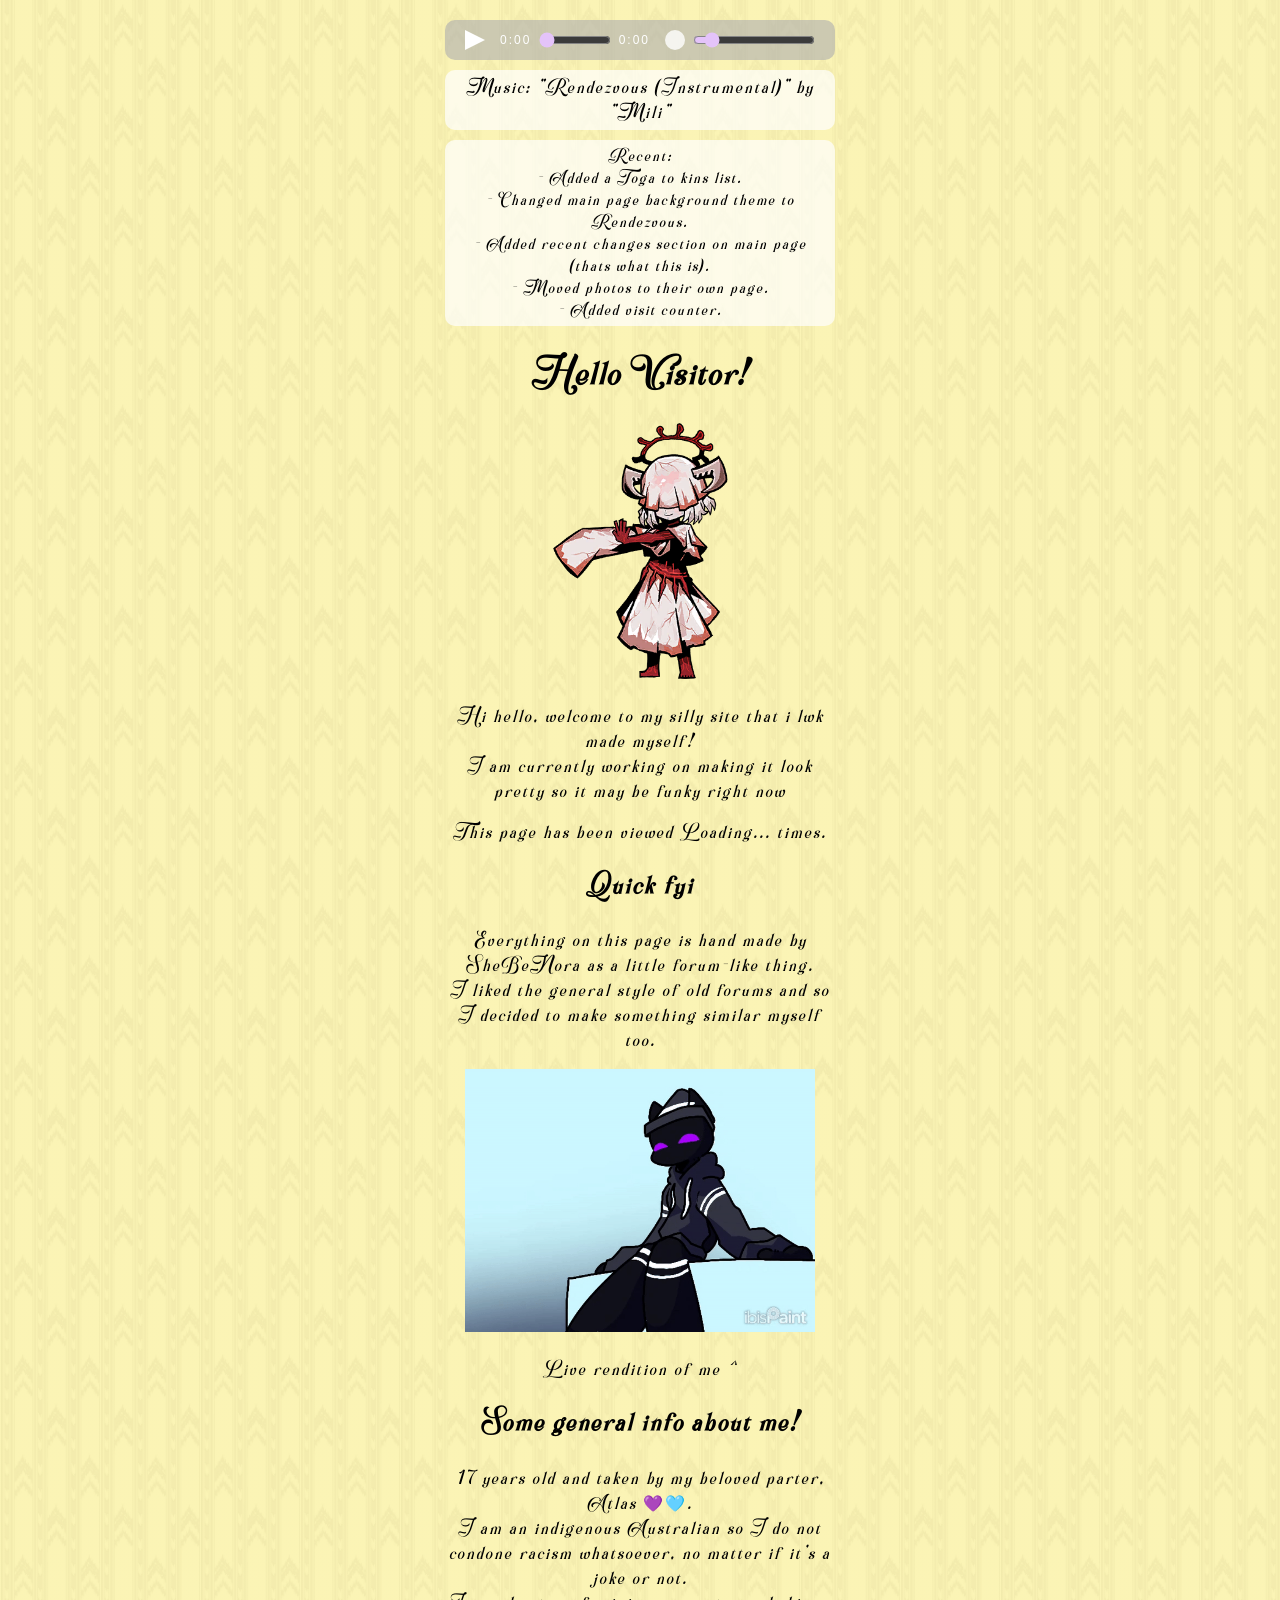
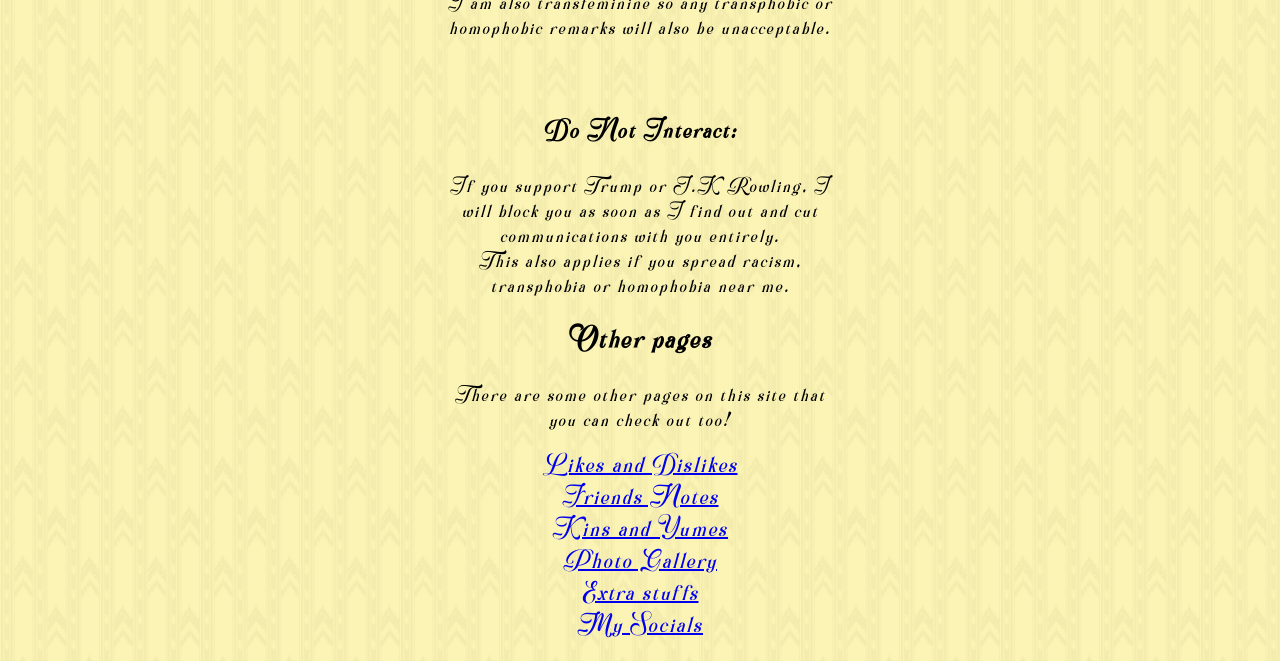
==== index.html @ e21239d8 "Updated Gallery" ====
<!DOCTYPE html>
<html lang="en">
<head>
  <meta charset="UTF-8">
  <meta name="viewport" content="width=device-width, initial-scale=1.0">
  <title>Noras website thing</title>
  <link rel="stylesheet" href="style.css">
  <link rel="icon" type="image/png" sizes="180x180" href="images/favicons/apple-touch-icon.png">
  <link rel="icon" type="image/png" sizes="32x32" href="images/favicons/favicon-32x32.png">
  <link rel="icon" type="image/png" sizes="16x16" href="images/favicons/favicon-16x16.png">
  <link rel="manifest" href="images/favicons/site.webmanifest">
</head>
<body class="Backrooms">
  <main>
    <section>
      <div class="audio-player">
        <audio id="audio" src="sounds/Rendezvous (Instrumental).wav" autoplay></audio>
        <button id="play-pause" class="play-btn" aria-label="Play"></button>
        <div class="timeline-container">
          <span id="current-time">0:00</span>
          <input type="range" id="seek-slider" max="100" value="0">
          <span id="duration">0:00</span>
        </div>
        <div class="volume-container">
          <button id="mute-toggle" class="volume-btn" aria-label="Mute"></button>
          <input type="range" id="volume-slider" max="100" value="10">
        </div>
      </div>
      <p class="lightbg">Music: "Rendezvous (Instrumental)" by "Mili"</p>
      <p class="lightbg" style="font-size: 14px;">Recent:<br>
        - Added a Toga to kins list.<br>
        - Changed main page background theme to Rendezvous.<br>
        - Added recent changes section on main page (thats what this is).<br>
        - Moved photos to their own page.<br>
        - Added visit counter.</p>
      <h1>Hello Visitor!</h1>
      <img src="images/Pwie.png" alt="Pwie limbus company classic" class="pwie">
      <p>Hi hello, welcome to my silly site that i lwk made myself!<br>
        I am currently working on making it look pretty so it may be funky right now</p>
        <p>This page has been viewed <span id="visits">?</span> times.</p>
        <script>
          const COUNTER_URL = "https://jolly-silence-51b9.hamstawellsworth.workers.dev";
          const visitsEl = document.getElementById("visits");
          const isLocal = location.protocol === "file:" ||
            ["localhost", "127.0.0.1", "[::1]"].includes(location.hostname);

          (async () => {
            if (isLocal) {
              visitsEl.textContent = "nil";
              return;
            }

            visitsEl.textContent = "Loading...";
            try {
              const counted = sessionStorage.getItem("counted");
              const res = await fetch(COUNTER_URL, { method: counted ? "GET" : "POST" });
              const data = await res.json();
              visitsEl.textContent = data.value;
              sessionStorage.setItem("counted", "1");
            } catch (e) {
              visitsEl.textContent = "Loading...";
            }
          })();
        </script>
    </section>
    <section>
      <h3>Quick fyi</h3>
      <p>Everything on this page is hand made by SheBeNora as a little forum-like thing.<br>
        I liked the general style of old forums and so I decided to make something similar myself too.</p>
      <img src="images/astral_legswing.gif" alt="astral legswing" class="astral">
      <p>Live rendition of me ^</p>
    </section>
    <section>
      <h3>Some general info about me!</h3>
      <p>17 years old and taken by my beloved parter, Atlas 💜🩵.<br>
        I am an indigenous Australian so I do not condone racism whatsoever, no matter if it's a joke or not.<br>
        I am also transfeminine so any transphobic or homophobic remarks will also be unacceptable.</p>
      <br>
      <h4>Do Not Interact:</h4>
      <p>If you support Trump or J.K Rowling, I will block you as soon as I find out and cut communications with you entirely.<br>
        This also applies if you spread racism, transphobia or homophobia near me.</p>
    </section>
    <section>
      <h3>Other pages</h3>
      <p>There are some other pages on this site that you can check out too!</p>
      <a href="LikesDislikes/index.html">Likes and Dislikes</a><br>
      <a href="FriendsNotes/index.html">Friends Notes</a><br>
      <a href="KinsAndYumes/index.html">Kins and Yumes</a><br>
      <a href="Photos/index.html">Photo Gallery</a><br>
      <a href="Extras/index.html">Extra stuffs</a><br>
      <a href="Socials/index.html">My Socials</a>
    </section>
  </main>
  <script src="index.js" defer></script>
</body>
</html>
---- style.css ----
:root {
  --bg-opacity: 0.7;
  --bg2-opacity: 0.05;
  --bg3-opacity: 0.3;
}

*, *::before, *::after {
  box-sizing: border-box;
}

/*-Main Body-*/

main {
  max-width: 430px;
  margin: auto auto;
  padding: 20px;
  box-sizing: border-box;
}

body {
  position: relative;
  margin: 0;
  min-height: 100vh;
  letter-spacing: 2px;
  text-align: center;
  font-family: "Roffelia", cursive;
  font-size: 20px;
  background-color: white;
}

p {
  font-size: 16px;
}

/*-Fonts-*/

@font-face {
  font-family: "Roffelia";
  src: url("fonts/Roffelia.otf") format("opentype");
  font-weight: normal;
  font-style: normal;
  font-display: swap;
}

@font-face {
  font-family: "Typewriter";
  src: url("fonts/MonospaceTypewriter.ttf") format("truetype");
  font-weight: normal;
  font-style: normal;
  font-display: swap;
}

@font-face {
  font-family: "BLKCHCRY";
  src: url("fonts/BLKCHCRY.TTF") format("truetype");
  font-weight: normal;
  font-style: normal;
  font-display: swap;
}

/*-Background Styles-*/

.Backrooms {
  position: relative;
  top: 0;
  left: 0;
  width: 100%;
  height: 100%;
  z-index: -1;
  background-image:
    linear-gradient(rgb(255 255 255 / calc(1 - var(--bg-opacity))), rgb(255 255 255 / calc(1 - var(--bg-opacity)))),
    url("images/backr_a.webp");
  background-size: auto, 200px;
  background-repeat: repeat;
}

.Sign {
  position: relative;
  top: 0;
  left: 0;
  height: 100%;
  z-index: -1;
  background-image: url("images/CameraPhotos/DSCF9731.png");
  background-size: cover;
  background-repeat: no-repeat;
  background-position: center;
}

.Carpet {
  position: relative;
  top: 0;
  left: 0;
  height: 100%;
  z-index: -1;
  background-image:
    linear-gradient(rgb(255 255 255 / calc(1 - var(--bg-opacity))), rgb(255 255 255 / calc(1 - var(--bg-opacity)))),
    url("images/Carpet.jpg");
  background-size: auto, 200px;
  background-repeat: repeat;
}

.RedDarkroom {
  position: relative;
  top: 0;
  left: 0;
  height: 100%;
  z-index: -1;
  background-image: url("images/story_darkroom_red.png");
  background-size: cover;
  background-repeat: no-repeat;
  background-position: center;
}

.RedBlueOutside {
  position: relative;
  top: 0;
  left: 0;
  height: 100%;
  z-index: -1;
  background-image: url("images/story_fathoms_backstreet_s_v1.png");
  background-size: cover;
  background-repeat: no-repeat;
  background-position: center;
}

.TreeMoon {
  position: relative;
  top: 0;
  left: 0;
  height: 100%;
  z-index: -1;
  background-image: url("images/CameraPhotos/DSCF9712.jpg");
  background-size: cover;
  background-repeat: no-repeat;
  background-position: center;
}

.Weirdcore {
  position: relative;
  top: 0;
  left: 0;
  height: 100%;
  z-index: -1;
  background-image: url("images/WhyDidYouLeave.jpg");
  background-size: cover;
  background-repeat: no-repeat;
  background-position: center;
}

/*-Audio Styles-*/

.audio-player {
  display: flex;
  flex-wrap: wrap;
  align-items: center;
  justify-content: center;
  gap: 10px 15px;
  box-sizing: border-box;
  width: 100%;
  max-width: 100%;
  margin: 0 auto;
  background: #afafaf9c;
  color: #fff;
  padding: 10px 20px;
  border-radius: 10px;
  font-family: sans-serif;
}

button {
  background: none;
  border: none;
  cursor: pointer;
  position: relative;
  padding: 0;
  margin: 0;
}

.play-btn {
  width: 20px;
  height: 20px;
  border-style: solid;
  box-sizing: border-box;
  border-width: 10px 0 10px 20px;
  border-color: transparent transparent transparent #fff;
}

.play-btn.pause {
  border-style: double;
  border-width: 0 0 0 20px;
}

.timeline-container,
.volume-container {
  display: flex;
  align-items: center;
  gap: 8px;
  font-size: 12px;
  flex: 1 1 140px;
  min-width: 0;
}

.timeline-container input[type="range"],
.volume-container input[type="range"] {
  flex: 1;
  min-width: 0;
  width: 100%;
  margin: 0;
}

input[type="range"] {
  cursor: pointer;
  accent-color: #e4c3fa6e;
}

.volume-btn {
  width: 20px;
  height: 20px;
  border-radius: 50%;
  background: #fff;
  opacity: 0.8;
}
.volume-btn.muted { opacity: 0.3; }


/*-Body Class Styles-*/

.astral {
  width:350px;
  max-width: 100%;
  height: auto;
}

.pwie {
  width: 175px;
  max-width: 100%;
  height: auto;
}

.photo {
  width: 99%;
  max-width: 100%;
  height: auto;
}

.photo-container {
  position: relative;
  text-align: left;
  max-width: 100%;
}

.photo-caption {
  position: absolute;
  bottom: 0;
  left: 0;
  color: white;
  background-color: rgb(0, 0, 0);
  padding: 5px;
  font-size: 10px;
  font-family: "Typewriter", monospace;
}

.scroll-container {
  position: relative;
  left: 0;
  width: 100%;
  border-radius: 10px;
  overflow-x: hidden;
  overflow-y: auto;
  scrollbar-width: thin;
  scrollbar-color: rgba(0, 0, 0, 0.5);
}

.deco {
  position: absolute;
  z-index: -1;
  pointer-events: none;
  width: 400px;
  max-width: 100%;
  height: auto;
  transform: translateX(-50%);
  opacity: var(--bg2-opacity);
}

.JsonLike {
  font-family: "Typewriter", monospace;
  text-indent: 20px;
  font-size: 16px;
}

.oc {
  margin-bottom: 10px;
  margin-top: 10px;
  padding-top: 5px;
  padding-bottom: 5px;
  position: relative;
  top: 0;
  left: 0;
  width: 100%;
  height: 100%;
  background-color: rgba(55, 55, 55, var(--bg-opacity));
  border-radius: 10px;
}

.oc-container {
  position: relative;
  width: 100%;
  max-width: 400px;
  margin-bottom: 5px;
  margin-top: 10px;
}

.oc-image {
  width: 100%;
  height: auto;
  display: block;
}

.darkbg {
  margin-bottom: 10px;
  margin-top: 10px;
  padding-top: 5px;
  padding-bottom: 5px;
  padding-left: 10px;
  padding-right: 10px;
  position: relative;
  top: 0;
  left: center;
  width: 100%;
  height: 100%;
  background-color: rgba(55, 55, 55, var(--bg-opacity));
  border-radius: 10px;
}

.lightbg {
  margin-bottom: 10px;
  margin-top: 10px;
  padding-top: 5px;
  padding-bottom: 5px;
  padding-left: 10px;
  padding-right: 10px;
  position: relative;
  top: 0;
  left: center;
  width: 100%;
  height: 100%;
  background-color: rgba(255, 255, 255, var(--bg-opacity));
  border-radius: 10px;
}

.kinsyumes {
  font-family: "BLKCHCRY", sans-serif;
  font-size: 22px;
  font-weight: bold;
}
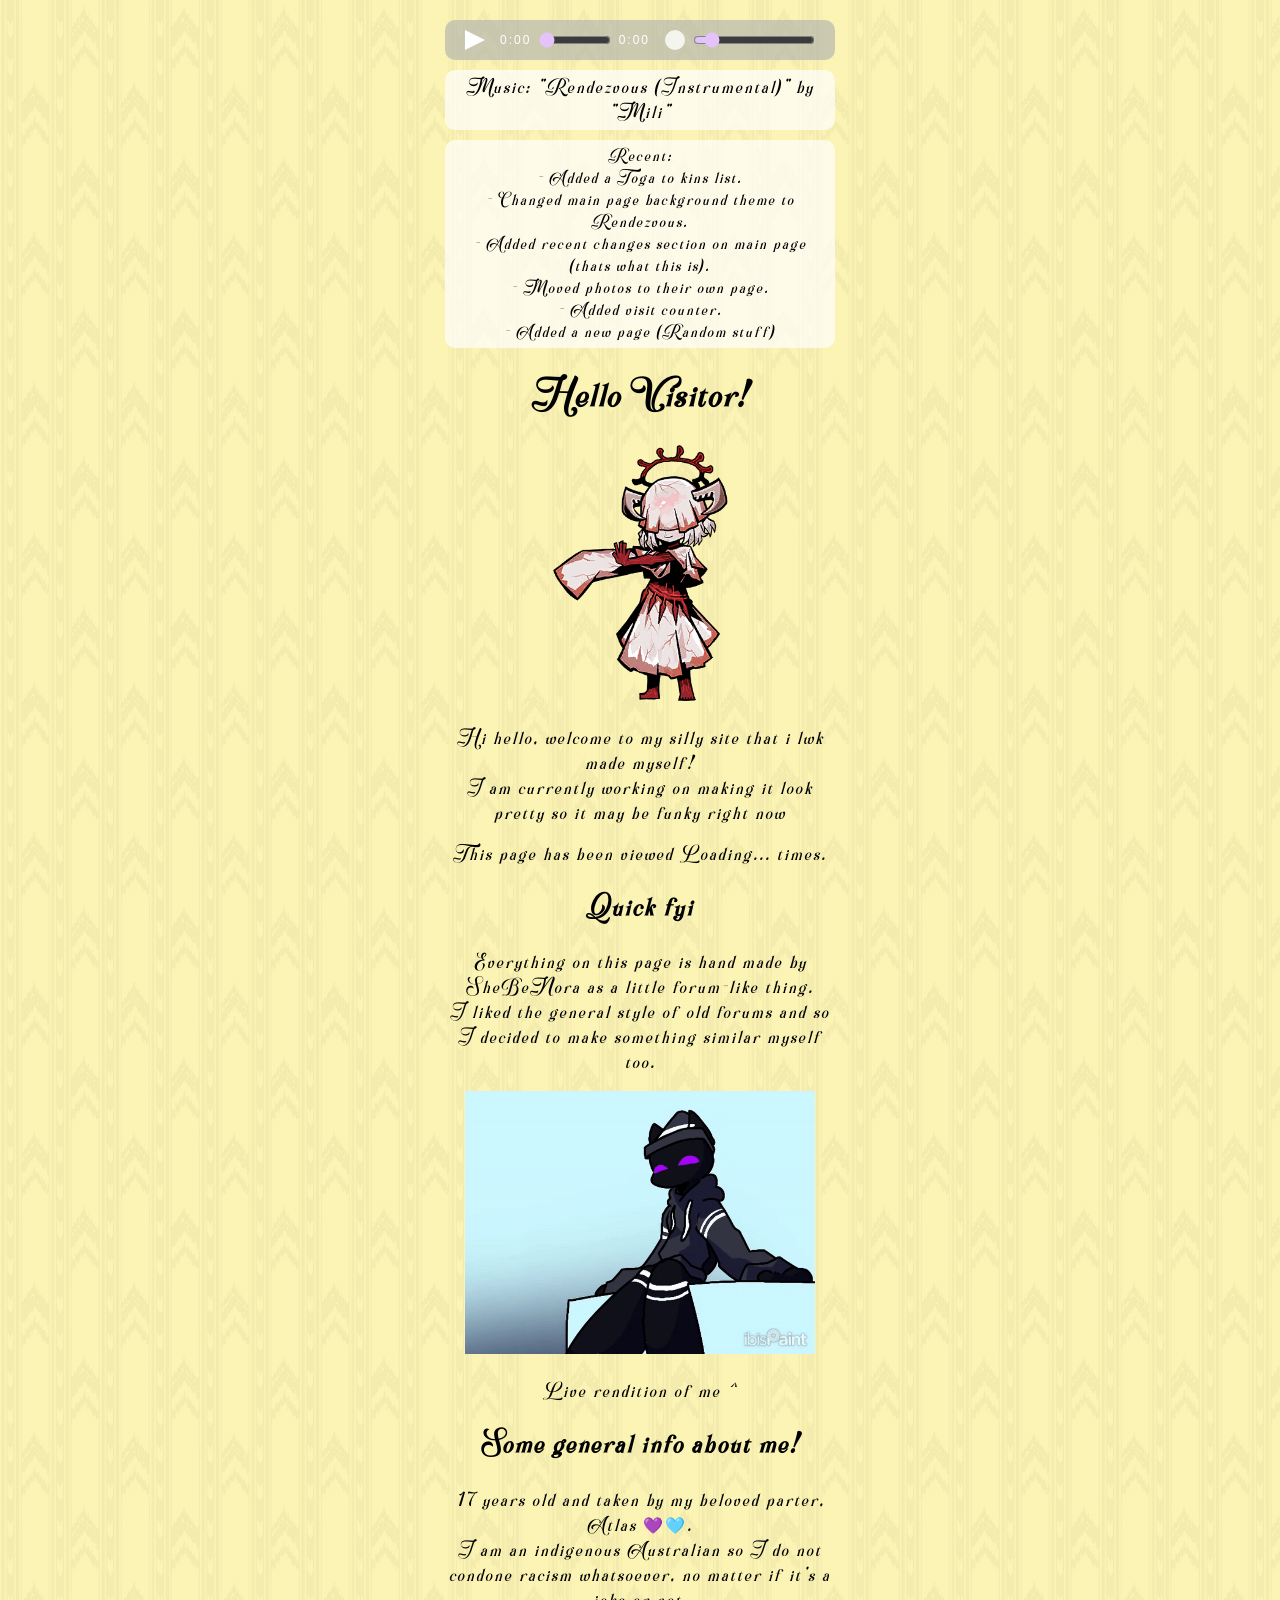
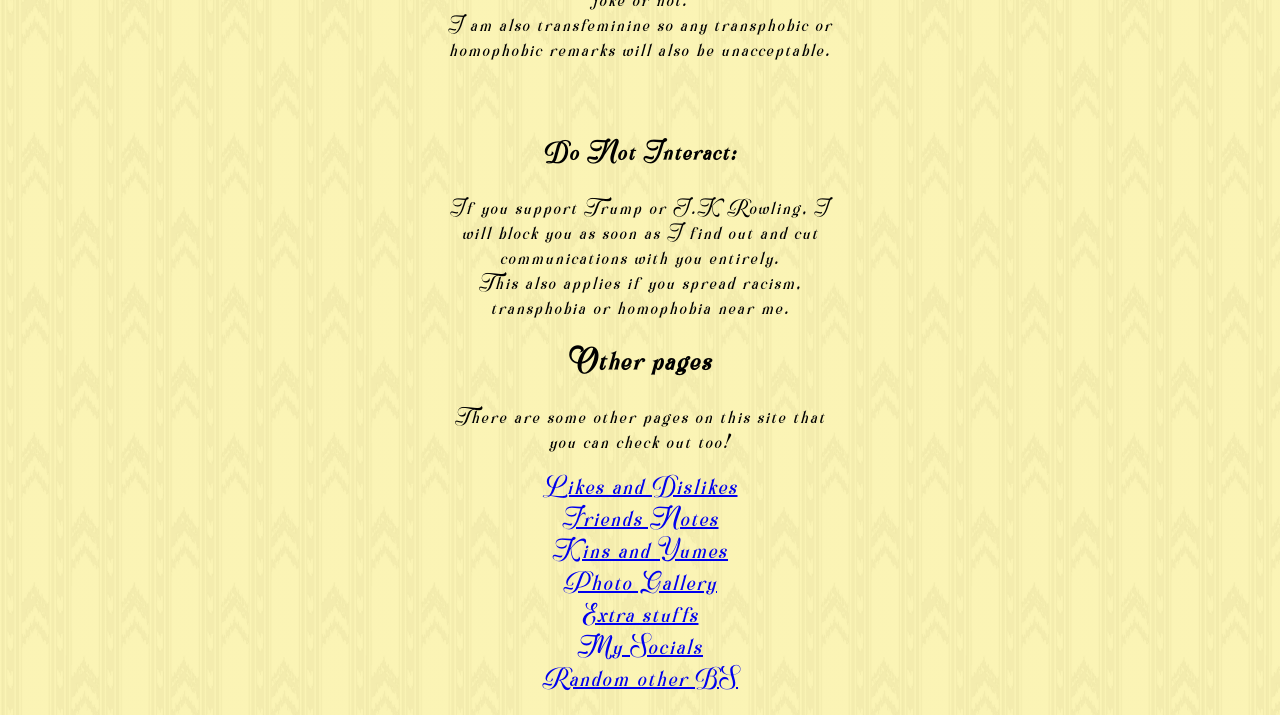
==== commit 80ed3300: "new page - Randoms" ====
--- a/index.html
+++ b/index.html
@@ -14,7 +14,7 @@
   <main>
     <section>
       <div class="audio-player">
-        <audio id="audio" src="sounds/Rendezvous (Instrumental).wav" autoplay></audio>
+        <audio id="audio" src="sounds/Rendezvous (Instrumental).wav" loop></audio>
         <button id="play-pause" class="play-btn" aria-label="Play"></button>
         <div class="timeline-container">
           <span id="current-time">0:00</span>
@@ -32,7 +32,8 @@
         - Changed main page background theme to Rendezvous.<br>
         - Added recent changes section on main page (thats what this is).<br>
         - Moved photos to their own page.<br>
-        - Added visit counter.</p>
+        - Added visit counter.<br>
+        - Added a new page (Random stuff)</p>
       <h1>Hello Visitor!</h1>
       <img src="images/Pwie.png" alt="Pwie limbus company classic" class="pwie">
       <p>Hi hello, welcome to my silly site that i lwk made myself!<br>
@@ -88,7 +89,8 @@
       <a href="KinsAndYumes/index.html">Kins and Yumes</a><br>
       <a href="Photos/index.html">Photo Gallery</a><br>
       <a href="Extras/index.html">Extra stuffs</a><br>
-      <a href="Socials/index.html">My Socials</a>
+      <a href="Socials/index.html">My Socials</a><br>
+      <a href="Randoms/index.html">Random other BS</a>
     </section>
   </main>
   <script src="index.js" defer></script>
--- a/style.css
+++ b/style.css
@@ -70,20 +70,8 @@
   background-image:
     linear-gradient(rgb(255 255 255 / calc(1 - var(--bg-opacity))), rgb(255 255 255 / calc(1 - var(--bg-opacity)))),
     url("images/backr_a.webp");
-  background-size: auto, 200px;
+  background-size: auto, 300px;
   background-repeat: repeat;
-}
-
-.Sign {
-  position: relative;
-  top: 0;
-  left: 0;
-  height: 100%;
-  z-index: -1;
-  background-image: url("images/CameraPhotos/DSCF9731.png");
-  background-size: cover;
-  background-repeat: no-repeat;
-  background-position: center;
 }
 
 .Carpet {
@@ -99,49 +87,12 @@
   background-repeat: repeat;
 }
 
-.RedDarkroom {
+.Cover {
   position: relative;
   top: 0;
   left: 0;
   height: 100%;
   z-index: -1;
-  background-image: url("images/story_darkroom_red.png");
-  background-size: cover;
-  background-repeat: no-repeat;
-  background-position: center;
-}
-
-.RedBlueOutside {
-  position: relative;
-  top: 0;
-  left: 0;
-  height: 100%;
-  z-index: -1;
-  background-image: url("images/story_fathoms_backstreet_s_v1.png");
-  background-size: cover;
-  background-repeat: no-repeat;
-  background-position: center;
-}
-
-.TreeMoon {
-  position: relative;
-  top: 0;
-  left: 0;
-  height: 100%;
-  z-index: -1;
-  background-image: url("images/CameraPhotos/DSCF9712.jpg");
-  background-size: cover;
-  background-repeat: no-repeat;
-  background-position: center;
-}
-
-.Weirdcore {
-  position: relative;
-  top: 0;
-  left: 0;
-  height: 100%;
-  z-index: -1;
-  background-image: url("images/WhyDidYouLeave.jpg");
   background-size: cover;
   background-repeat: no-repeat;
   background-position: center;
@@ -285,6 +236,9 @@
   font-family: "Typewriter", monospace;
   text-indent: 20px;
   font-size: 16px;
+  background-color: rgba(202, 217, 240, 0.712);
+  padding-top: 10px;
+  padding-bottom: 10px;
 }
 
 .oc {
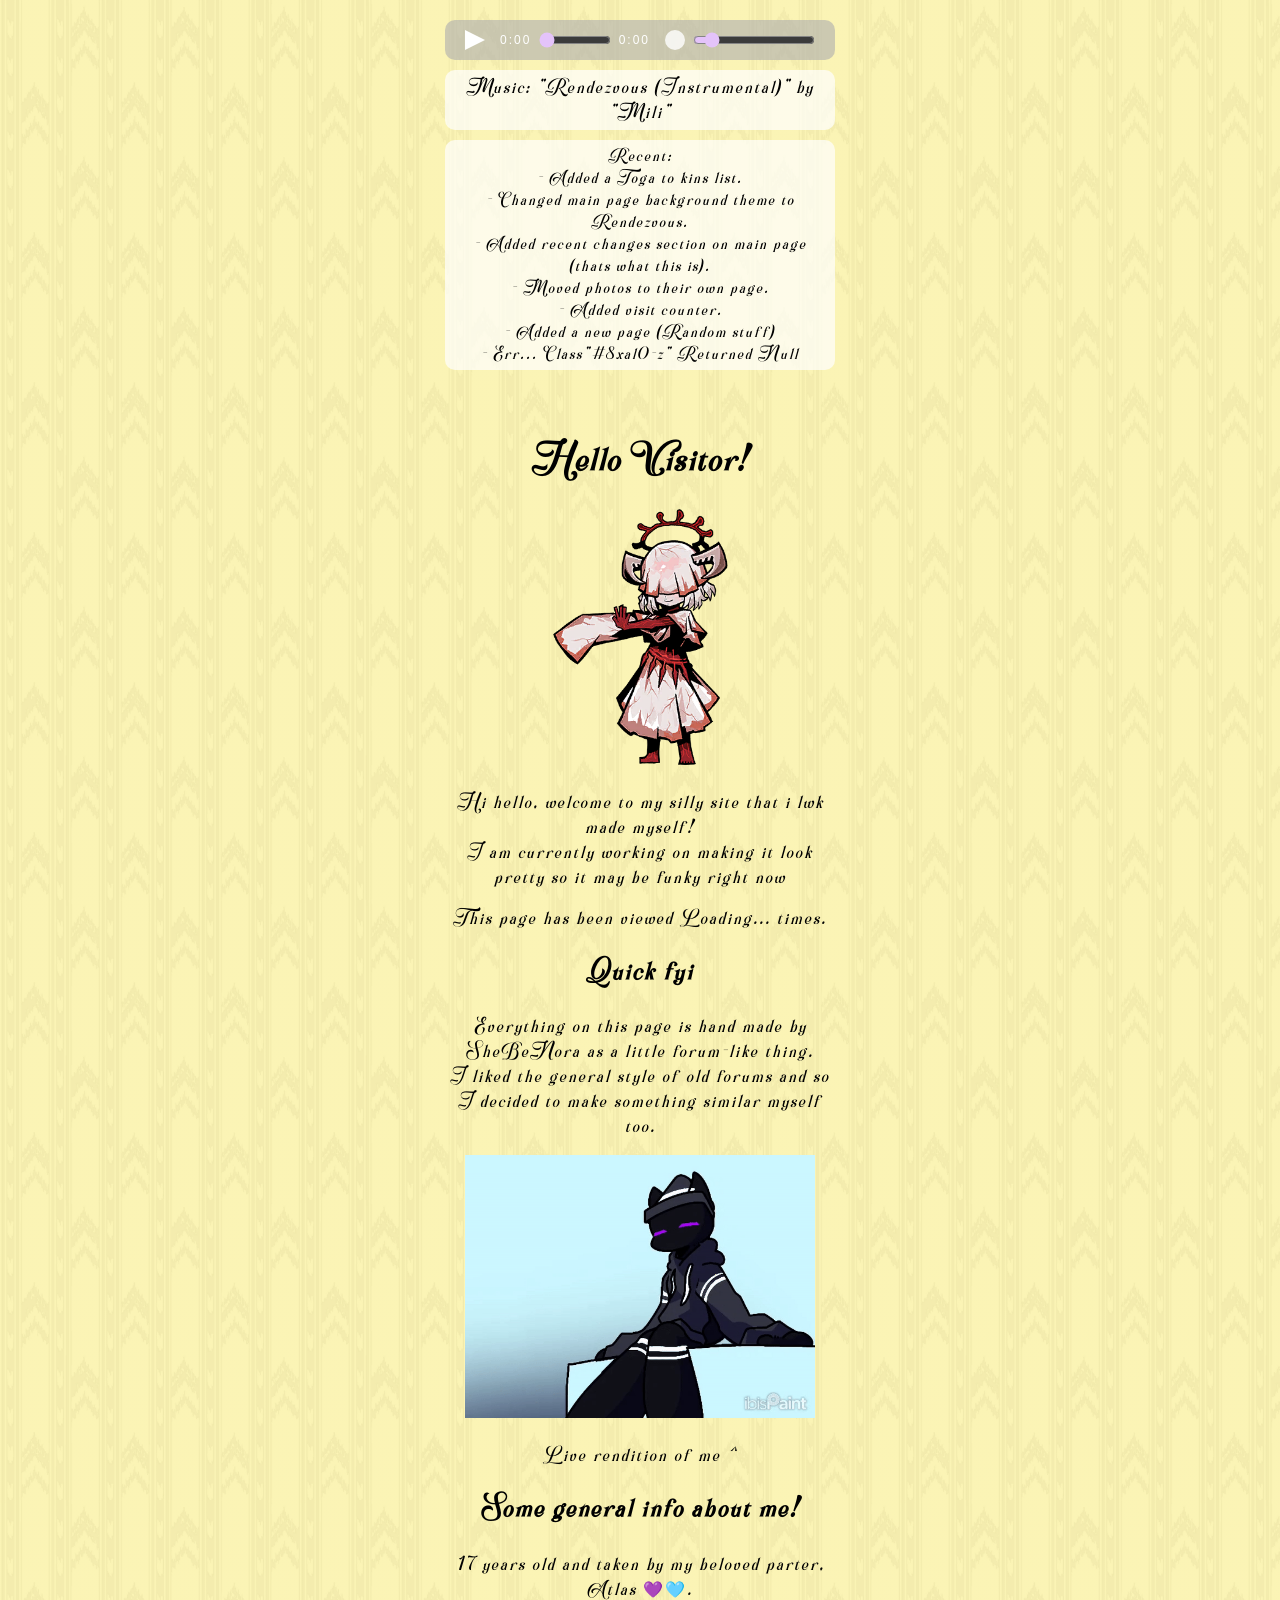
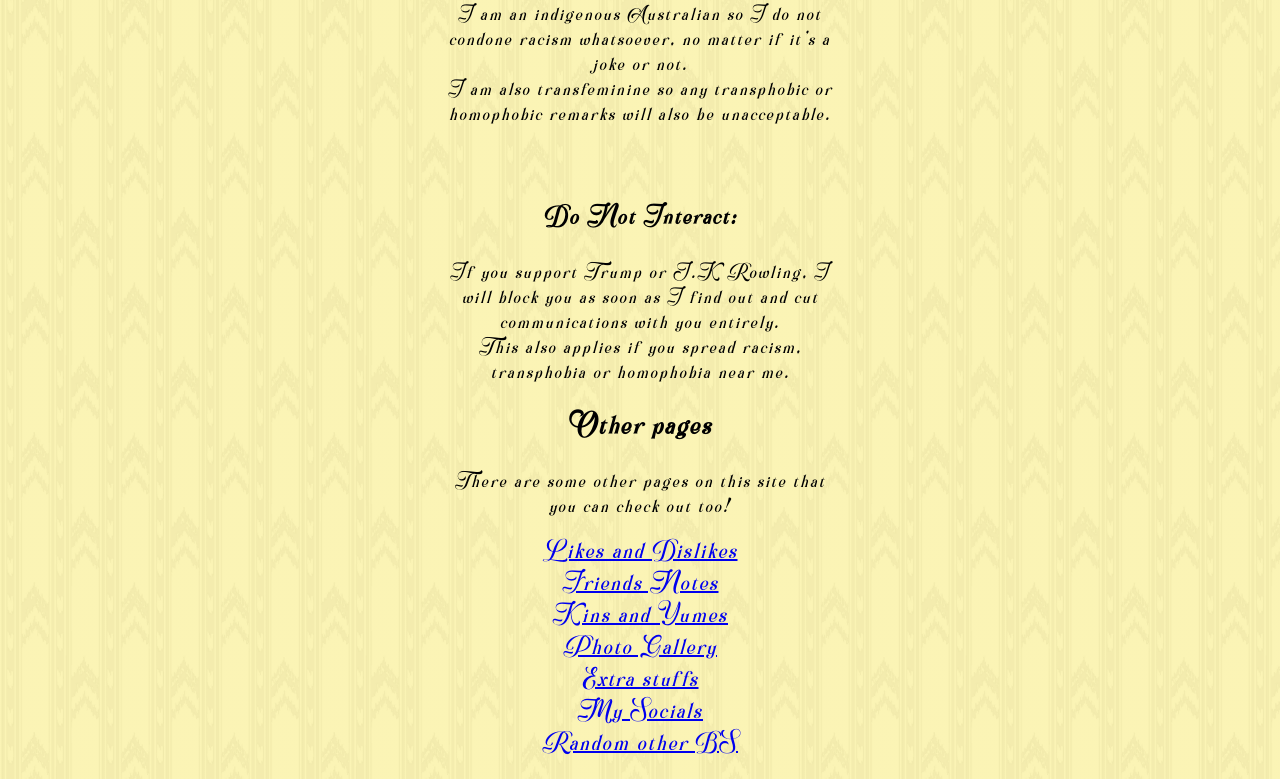
==== commit 3175066e: "Index is 404" ====
--- a/index.html
+++ b/index.html
@@ -33,7 +33,9 @@
         - Added recent changes section on main page (thats what this is).<br>
         - Moved photos to their own page.<br>
         - Added visit counter.<br>
-        - Added a new page (Random stuff)</p>
+        - Added a new page (Random stuff)<br>
+        - Err... Class"#8xal0-z" Returned Null</p>
+      <a href="Hidden/index.html" style="color: rgba(0,0,0,0)">????</a>
       <h1>Hello Visitor!</h1>
       <img src="images/Pwie.png" alt="Pwie limbus company classic" class="pwie">
       <p>Hi hello, welcome to my silly site that i lwk made myself!<br>
--- a/style.css
+++ b/style.css
@@ -305,4 +305,8 @@
   font-family: "BLKCHCRY", sans-serif;
   font-size: 22px;
   font-weight: bold;
+}
+
+.HiddenPage-P {
+  font-family: "Typewriter", sans-serif;
 }
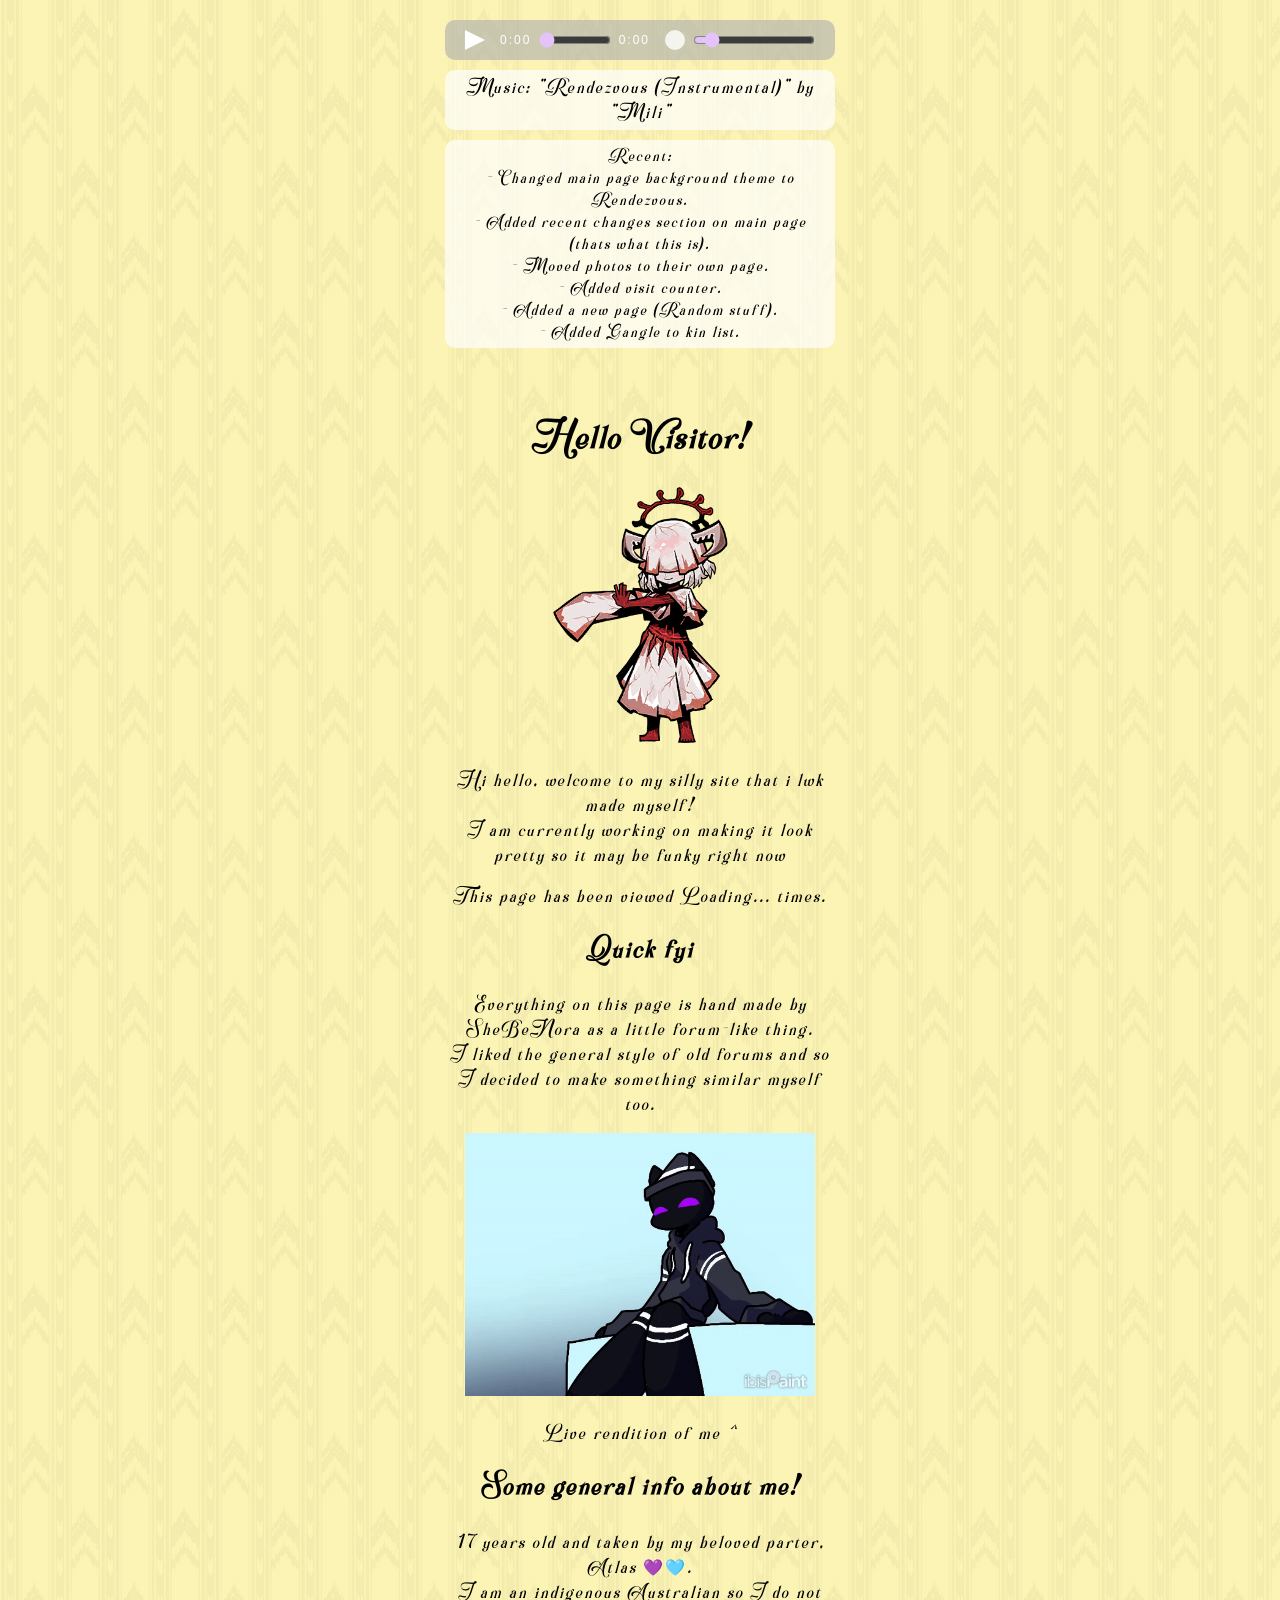
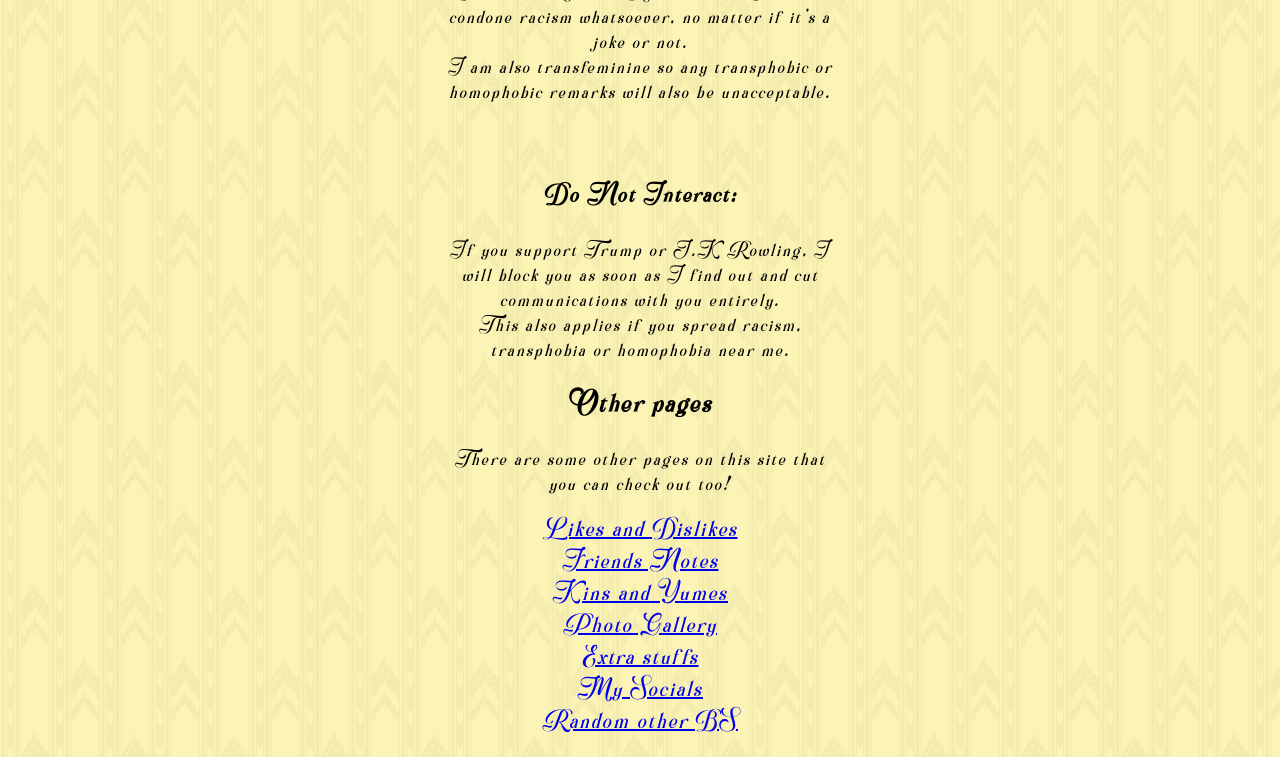
==== commit fc6825a5: "Added gangle to kins list" ====
--- a/index.html
+++ b/index.html
@@ -28,13 +28,12 @@
       </div>
       <p class="lightbg">Music: "Rendezvous (Instrumental)" by "Mili"</p>
       <p class="lightbg" style="font-size: 14px;">Recent:<br>
-        - Added a Toga to kins list.<br>
         - Changed main page background theme to Rendezvous.<br>
         - Added recent changes section on main page (thats what this is).<br>
         - Moved photos to their own page.<br>
         - Added visit counter.<br>
-        - Added a new page (Random stuff)<br>
-        - Err... Class"#8xal0-z" Returned Null</p>
+        - Added a new page (Random stuff).<br>
+        - Added Gangle to kin list.</p>
       <a href="Hidden/index.html" style="color: rgba(0,0,0,0)">????</a>
       <h1>Hello Visitor!</h1>
       <img src="images/Pwie.png" alt="Pwie limbus company classic" class="pwie">
--- a/style.css
+++ b/style.css
@@ -308,5 +308,5 @@
 }
 
 .HiddenPage-P {
-  font-family: "Typewriter", sans-serif;
+  font-family: "Typewriter", monospace;
 }
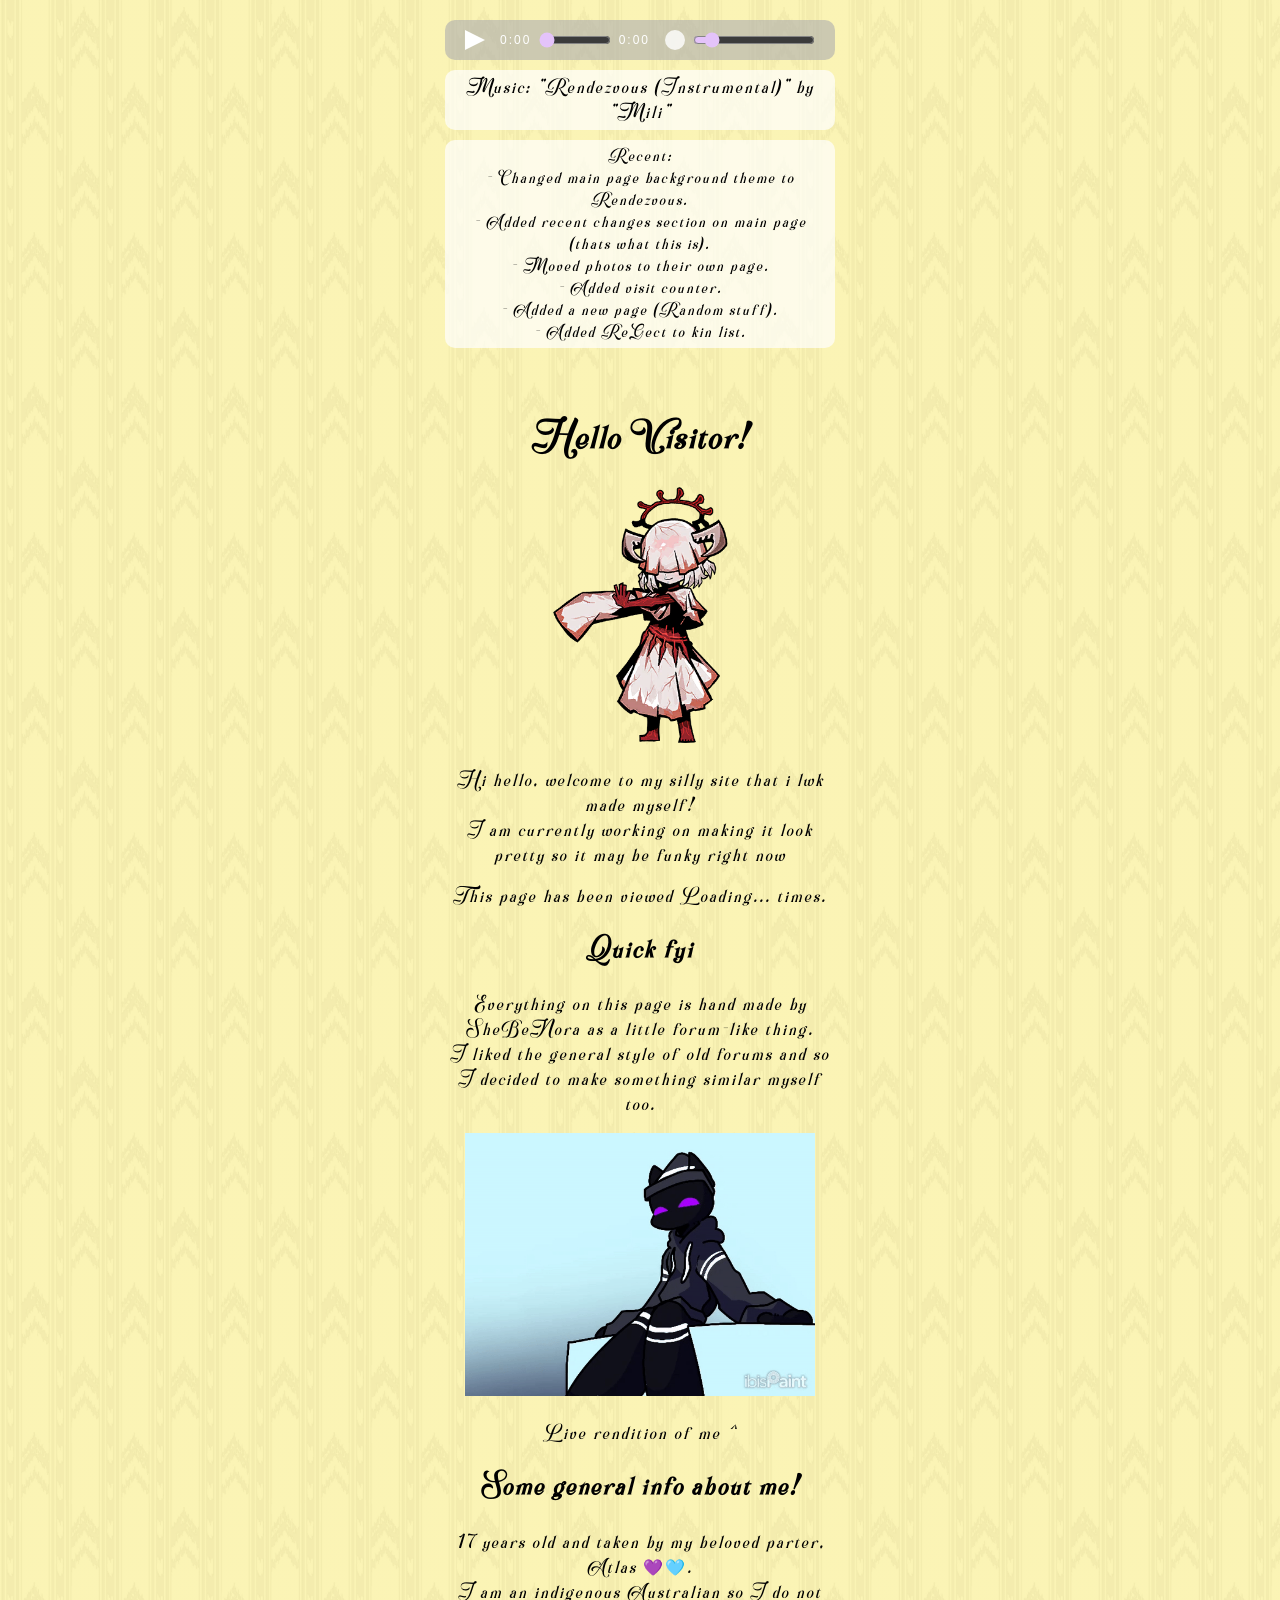
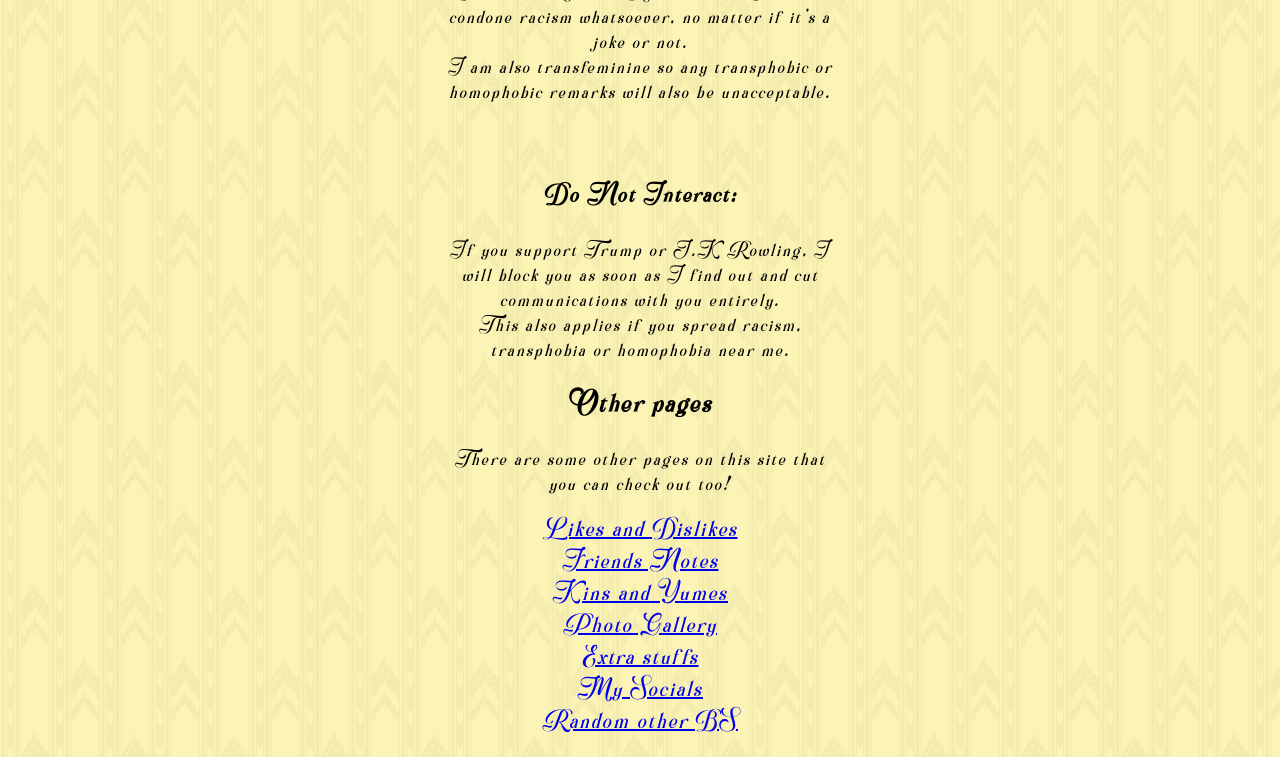
==== commit c51ca4c8: "regect" ====
--- a/index.html
+++ b/index.html
@@ -33,7 +33,7 @@
         - Moved photos to their own page.<br>
         - Added visit counter.<br>
         - Added a new page (Random stuff).<br>
-        - Added Gangle to kin list.</p>
+        - Added ReGect to kin list.</p>
       <a href="Hidden/index.html" style="color: rgba(0,0,0,0)">????</a>
       <h1>Hello Visitor!</h1>
       <img src="images/Pwie.png" alt="Pwie limbus company classic" class="pwie">
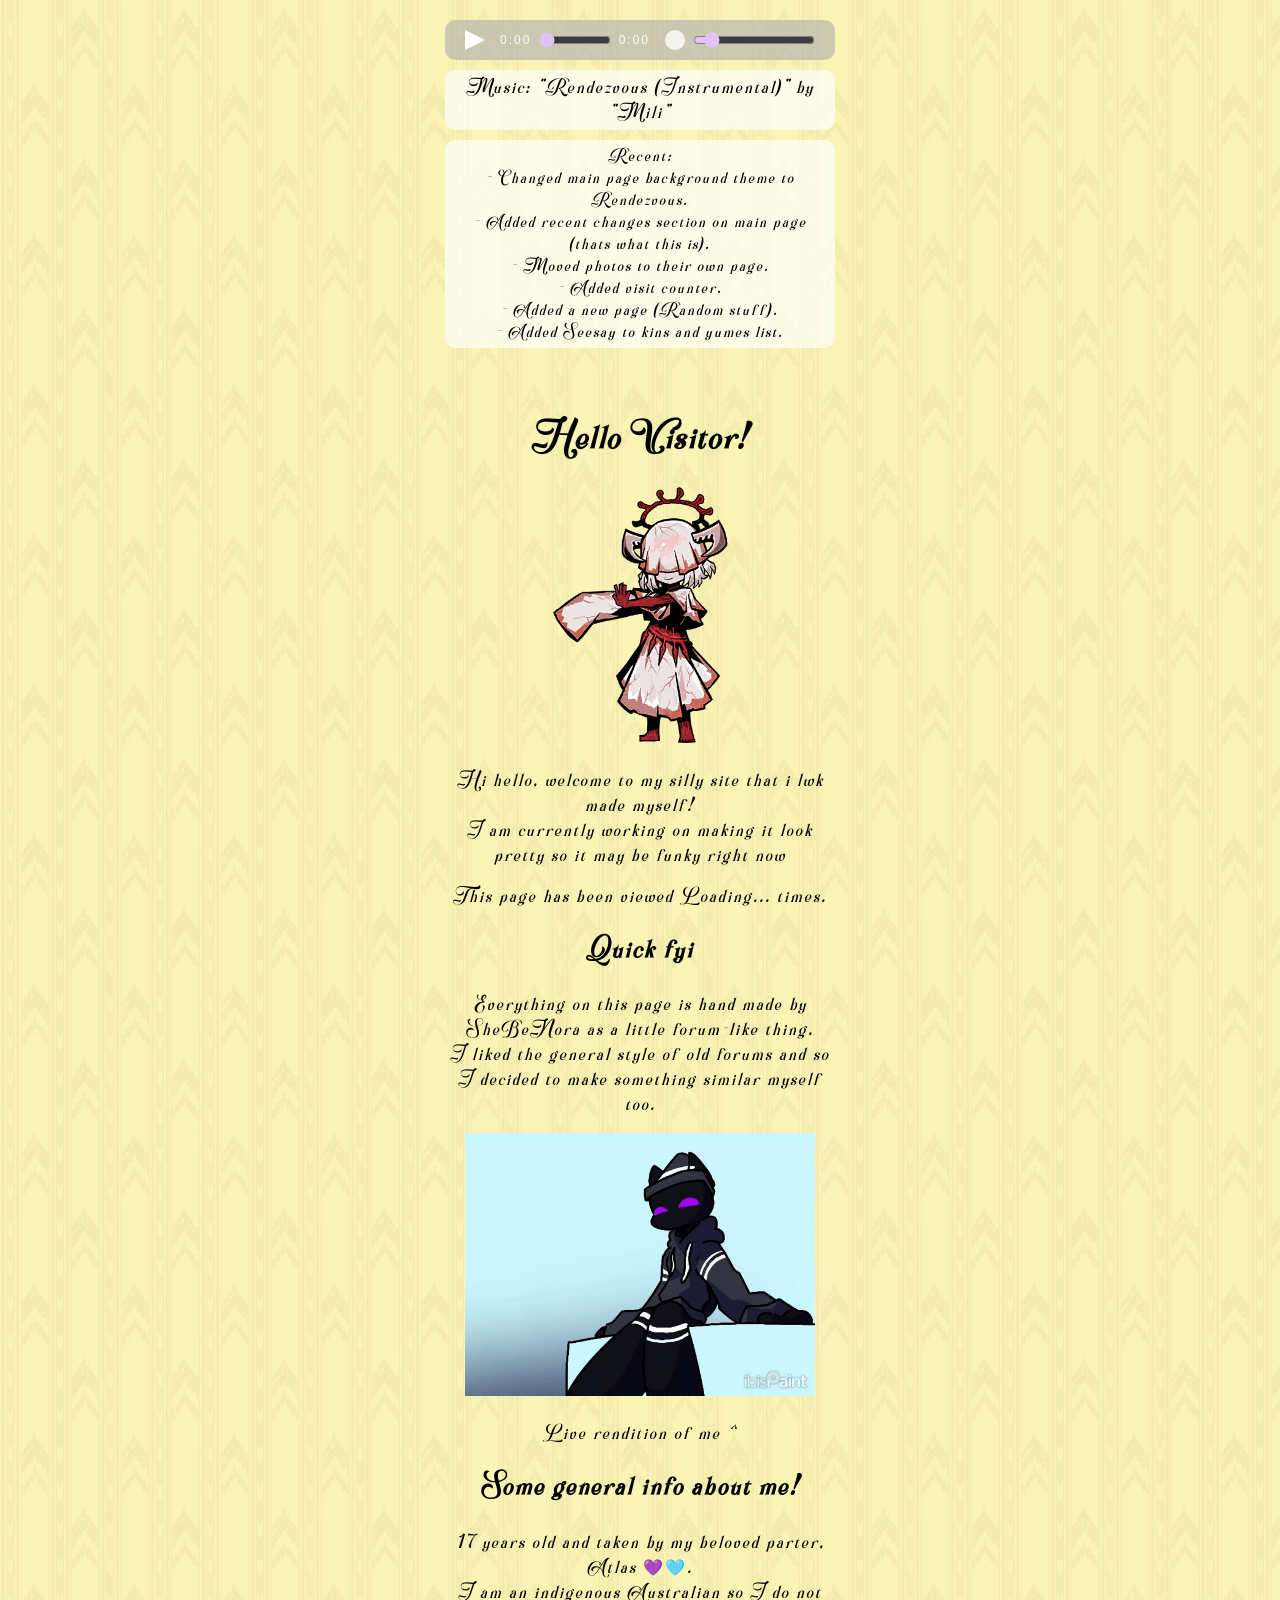
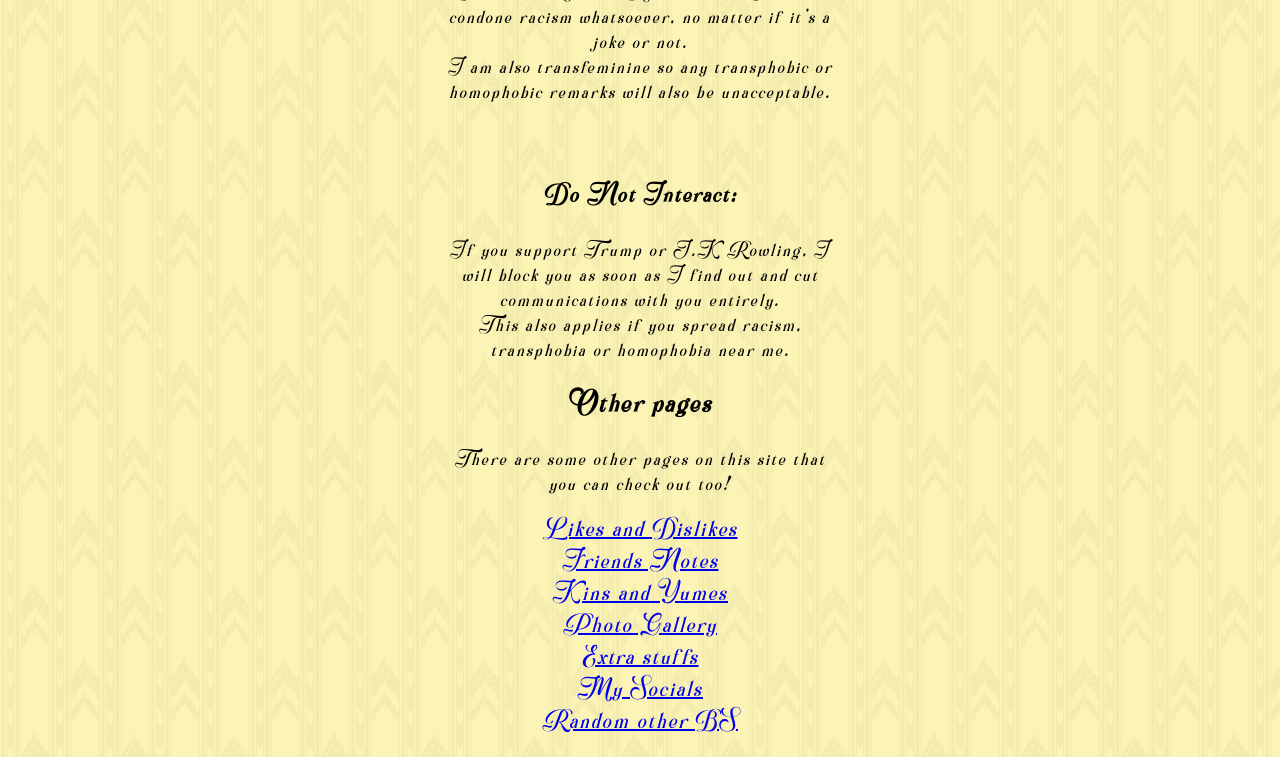
==== commit 28a64d73: "seesay" ====
--- a/index.html
+++ b/index.html
@@ -33,7 +33,7 @@
         - Moved photos to their own page.<br>
         - Added visit counter.<br>
         - Added a new page (Random stuff).<br>
-        - Added ReGect to kin list.</p>
+        - Added Seesay to kins and yumes list.</p>
       <a href="Hidden/index.html" style="color: rgba(0,0,0,0)">????</a>
       <h1>Hello Visitor!</h1>
       <img src="images/Pwie.png" alt="Pwie limbus company classic" class="pwie">
